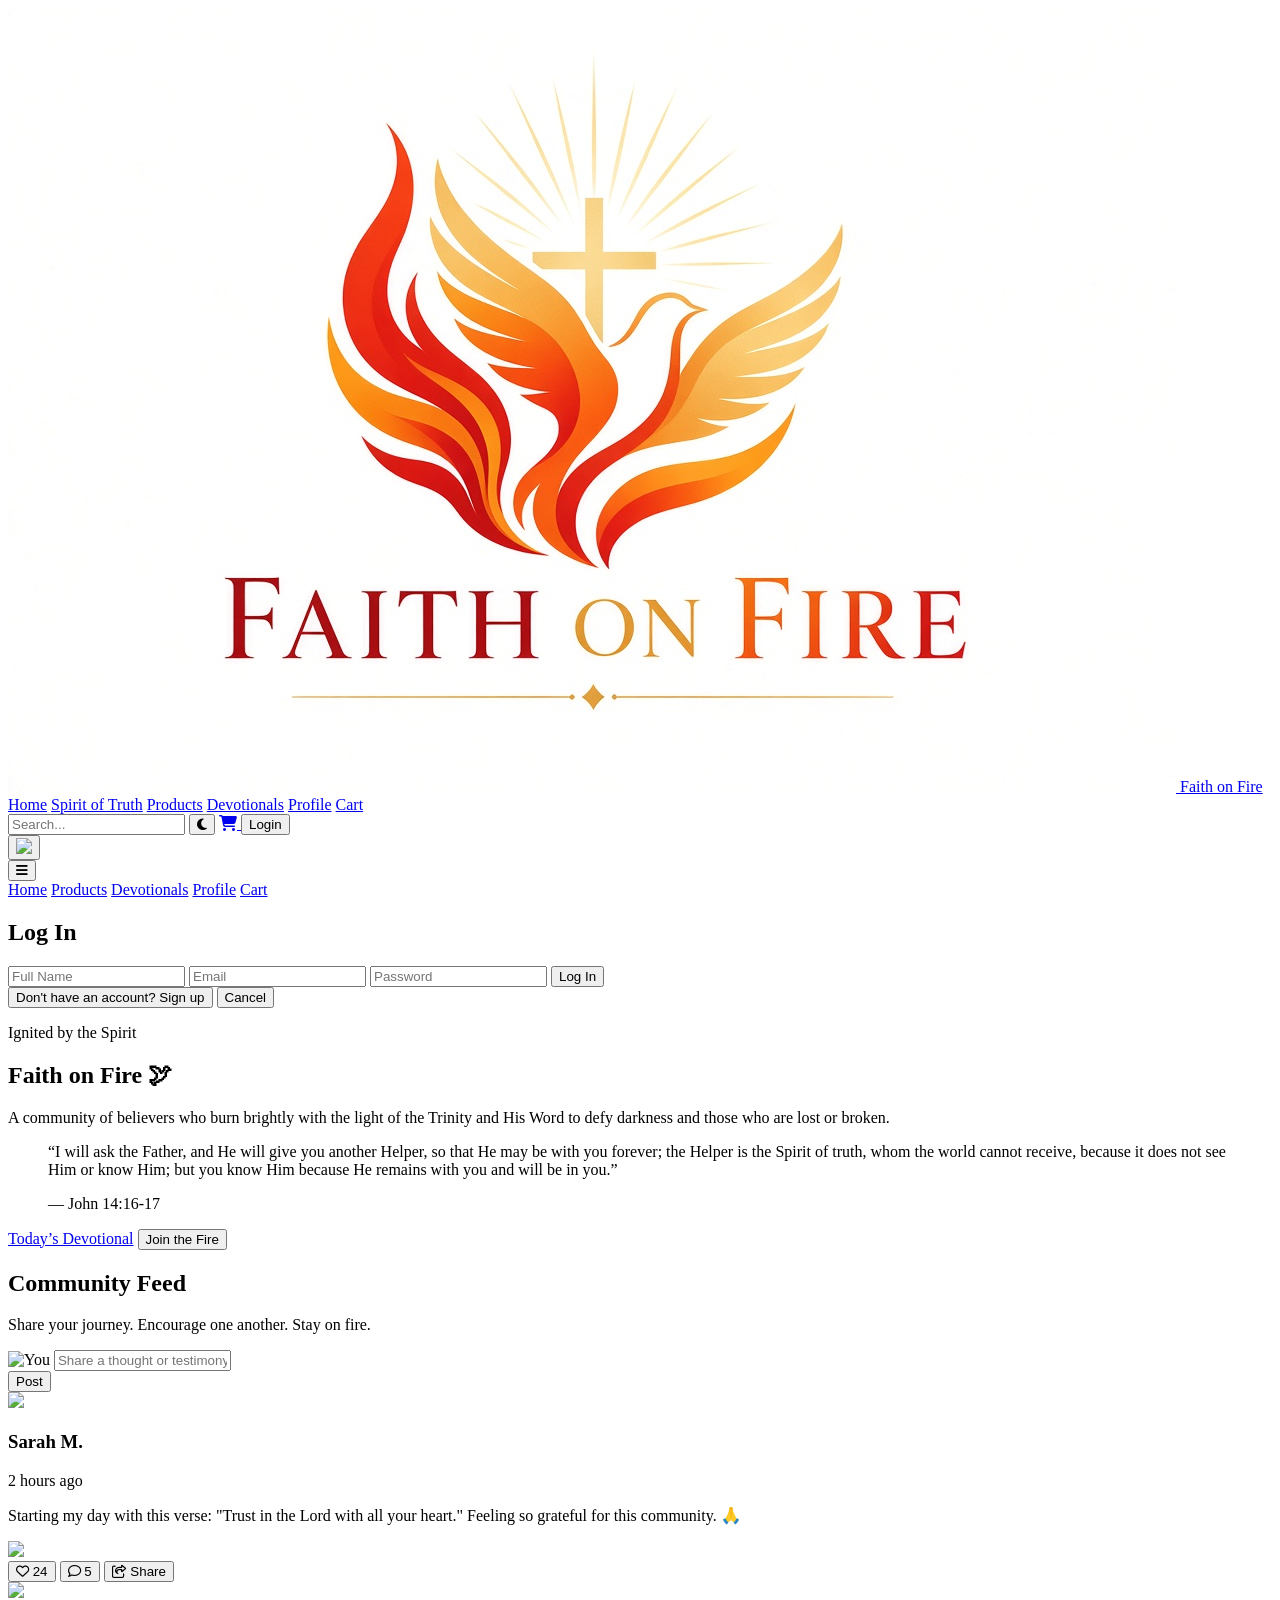
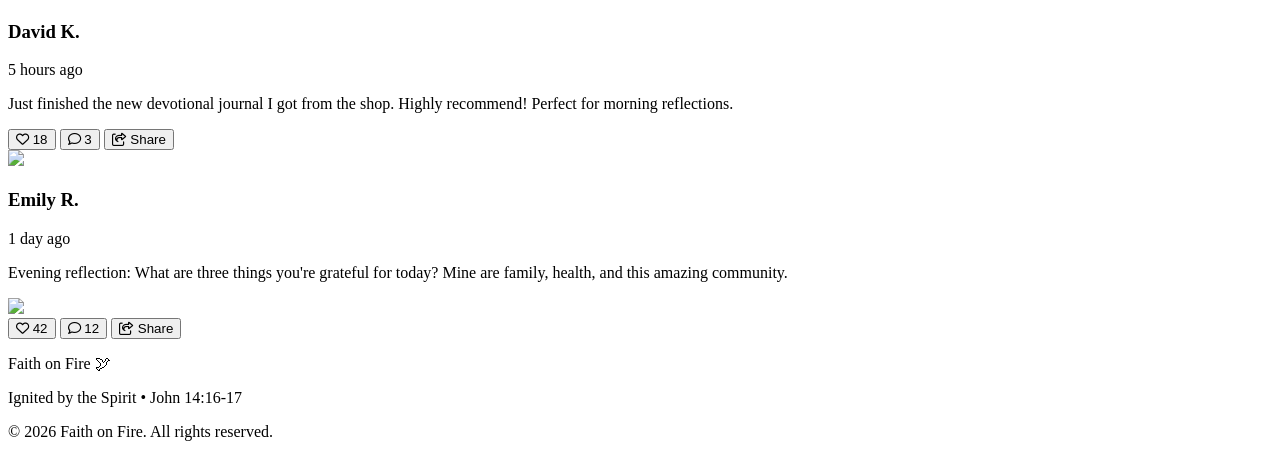
==== index.html @ 9418d6aa "Add site files at repo root" ====
<!DOCTYPE html>
<html lang="en">
<head>
  <meta charset="UTF-8">
  <meta name="viewport" content="width=device-width, initial-scale=1.0">
  <title>Faith on Fire 🕊 - Home</title>
  <script src="https://cdn.tailwindcss.com"></script>
  <link rel="stylesheet" href="https://cdnjs.cloudflare.com/ajax/libs/font-awesome/6.5.1/css/all.min.css">
  <script src="script.js" defer></script>
  <script>tailwind.config = { darkMode: 'class' }</script>
</head>
<body class="bg-stone-50 dark:bg-stone-950 font-sans text-stone-900 dark:text-stone-100">
  <!-- Header -->
  <header class="bg-white/90 dark:bg-stone-900/90 backdrop-blur shadow-md sticky top-0 z-50">
    <nav class="container mx-auto px-4 py-3 flex justify-between items-center">
      <a href="index.html" class="flex items-center gap-2">
        <img src="logo.jpg" alt="Faith on Fire" class="h-10 w-auto">
        <span class="text-xl font-bold text-orange-600 dark:text-orange-400 hidden sm:inline">Faith on Fire</span>
      </a>
      <div class="hidden md:flex space-x-6 items-center">
        <a href="index.html" class="text-orange-600 dark:text-orange-400 font-semibold border-b-2 border-orange-600 pb-1">Home</a>
        <a href="spirit.html" class="text-stone-600 dark:text-stone-300 hover:text-orange-600">Spirit of Truth</a>
        <a href="products.html" class="text-stone-600 dark:text-stone-300 hover:text-orange-600">Products</a>
        <a href="blog.html" class="text-stone-600 dark:text-stone-300 hover:text-orange-600">Devotionals</a>
        <a href="profile.html" class="text-stone-600 dark:text-stone-300 hover:text-orange-600">Profile</a>
        <a href="cart.html" class="text-stone-600 dark:text-stone-300 hover:text-orange-600">Cart</a>
      </div>
      <div class="flex items-center gap-3">
        <input id="search-input" type="text" placeholder="Search..." class="hidden sm:block w-40 px-3 py-1.5 border rounded-lg dark:bg-stone-800 dark:border-stone-700 text-sm">
        <button class="dark-toggle p-2 rounded-lg hover:bg-stone-100 dark:hover:bg-stone-800">
          <i class="fas fa-moon dark-icon"></i>
        </button>
        <a href="cart.html" class="relative text-stone-600 dark:text-stone-300 hover:text-orange-600">
          <i class="fas fa-shopping-cart text-xl"></i>
          <span class="cart-count absolute -top-2 -right-2 bg-red-500 text-white text-xs rounded-full h-5 w-5 flex items-center justify-center" style="display:none;">0</span>
        </a>
        <button onclick="openAuthModal('login')" class="login-btn bg-orange-600 text-white px-4 py-2 rounded-lg hover:bg-orange-700 text-sm">Login</button>
        <div class="user-menu hidden relative">
          <button class="flex items-center gap-2">
            <img src="https://i.pravatar.cc/150?img=32" class="w-8 h-8 rounded-full">
            <span class="user-name text-sm hidden sm:inline"></span>
          </button>
        </div>
        <button id="mobile-menu-btn" class="md:hidden text-2xl"><i class="fas fa-bars"></i></button>
      </div>
    </nav>
    <div id="mobile-menu" class="hidden md:hidden bg-white dark:bg-stone-900 border-t px-4 py-3 space-y-3">
      <a href="index.html" class="block font-semibold">Home</a>
      <a href="products.html" class="block">Products</a>
      <a href="blog.html" class="block">Devotionals</a>
      <a href="profile.html" class="block">Profile</a>
      <a href="cart.html" class="block">Cart</a>
    </div>
  </header>

  <!-- Auth Modal -->
  <div id="auth-modal" class="hidden fixed inset-0 bg-black/50 flex items-center justify-center z-50">
    <div class="bg-white dark:bg-stone-800 rounded-xl p-6 w-full max-w-md mx-4">
      <h2 id="auth-title" class="text-2xl font-bold mb-4">Log In</h2>
      <form onsubmit="handleAuth(event)">
        <input id="auth-name" type="text" placeholder="Full Name" class="w-full mb-3 px-4 py-2 border rounded-lg dark:bg-stone-700">
        <input id="auth-email" type="email" placeholder="Email" required class="w-full mb-3 px-4 py-2 border rounded-lg dark:bg-stone-700">
        <input id="auth-password" type="password" placeholder="Password" required class="w-full mb-4 px-4 py-2 border rounded-lg dark:bg-stone-700">
        <button id="auth-submit" type="submit" class="w-full bg-orange-600 text-white py-2 rounded-lg hover:bg-orange-700">Log In</button>
      </form>
      <button id="auth-switch" class="mt-4 text-orange-600 text-sm">Don't have an account? Sign up</button>
      <button onclick="closeAuthModal()" class="mt-2 text-stone-500 text-sm">Cancel</button>
    </div>
  </div>

  <!-- HERO -->
  <section class="relative bg-gradient-to-br from-orange-600 via-red-600 to-amber-700 text-white overflow-hidden">
    <div class="absolute inset-0 opacity-20 bg-[url('https://picsum.photos/1600/800?random=50')] bg-cover bg-center"></div>
    <div class="relative container mx-auto px-4 py-24 md:py-32 text-center">
      <p class="text-amber-200 font-medium tracking-widest uppercase text-sm mb-4">Ignited by the Spirit</p>
      <h1 class="text-4xl md:text-6xl font-bold mb-6 leading-tight">Faith on Fire 🕊</h1>
      <p class="text-xl md:text-2xl max-w-3xl mx-auto mb-8 text-orange-100">A community of believers who burn brightly with the light of the Trinity and His Word to defy darkness and those who are lost or broken.</p>
      
      <blockquote class="bg-black/30 backdrop-blur rounded-2xl p-6 md:p-8 max-w-3xl mx-auto mb-10 border border-white/20">
        <p class="text-lg md:text-xl italic leading-relaxed">
          “I will ask the Father, and He will give you another Helper, so that He may be with you forever; the Helper is the Spirit of truth, whom the world cannot receive, because it does not see Him or know Him; but you know Him because He remains with you and will be in you.”
        </p>
        <footer class="mt-4 text-amber-200 font-semibold">— John 14:16-17</footer>
      </blockquote>

      <div class="flex flex-col sm:flex-row gap-4 justify-center">
        <a href="blog.html" class="bg-white text-orange-700 px-8 py-3 rounded-full font-semibold hover:bg-amber-100 transition">Today’s Devotional</a>
        <button onclick="openAuthModal('signup')" class="bg-amber-400 text-stone-900 px-8 py-3 rounded-full font-semibold hover:bg-amber-300 transition">Join the Fire</button>
      </div>
    </div>
  </section>

  <!-- Main Feed -->
  <main class="container mx-auto px-4 py-12 max-w-2xl">
    <div class="mb-8 text-center">
      <h2 class="text-3xl font-bold mb-2">Community Feed</h2>
      <p class="text-stone-600 dark:text-stone-400">Share your journey. Encourage one another. Stay on fire.</p>
    </div>

    <div class="bg-white dark:bg-stone-800 rounded-xl shadow p-4 mb-6">
      <div class="flex gap-3">
        <img src="https://i.pravatar.cc/150?img=32" alt="You" class="w-10 h-10 rounded-full">
        <input type="text" placeholder="Share a thought or testimony..." class="flex-1 border rounded-full px-4 py-2 focus:outline-none focus:ring-2 focus:ring-orange-400 dark:bg-stone-700 dark:border-stone-600">
      </div>
      <div class="flex justify-end mt-3">
        <button class="bg-orange-600 text-white px-4 py-1.5 rounded-lg text-sm hover:bg-orange-700">Post</button>
      </div>
    </div>

    <div class="space-y-6">
      <article data-searchable class="bg-white dark:bg-stone-800 rounded-xl shadow p-5">
        <div class="flex items-center gap-3 mb-3">
          <img src="https://i.pravatar.cc/150?img=5" class="w-10 h-10 rounded-full">
          <div><h3 class="font-semibold">Sarah M.</h3><p class="text-xs text-stone-500">2 hours ago</p></div>
        </div>
        <p class="mb-3">Starting my day with this verse: "Trust in the Lord with all your heart." Feeling so grateful for this community. 🙏</p>
        <img src="https://picsum.photos/600/300?random=1" class="rounded-lg w-full h-48 object-cover mb-3">
        <div class="flex gap-6 text-stone-500 text-sm">
          <button onclick="toggleLike(this)" class="flex items-center gap-1 hover:text-red-500"><i class="far fa-heart"></i> 24</button>
          <button class="flex items-center gap-1 hover:text-orange-600"><i class="far fa-comment"></i> 5</button>
          <button class="flex items-center gap-1 hover:text-orange-600"><i class="far fa-share-square"></i> Share</button>
        </div>
      </article>

      <article data-searchable class="bg-white dark:bg-stone-800 rounded-xl shadow p-5">
        <div class="flex items-center gap-3 mb-3">
          <img src="https://i.pravatar.cc/150?img=12" class="w-10 h-10 rounded-full">
          <div><h3 class="font-semibold">David K.</h3><p class="text-xs text-stone-500">5 hours ago</p></div>
        </div>
        <p class="mb-3">Just finished the new devotional journal I got from the shop. Highly recommend! Perfect for morning reflections.</p>
        <div class="flex gap-6 text-stone-500 text-sm">
          <button onclick="toggleLike(this)" class="flex items-center gap-1 hover:text-red-500"><i class="far fa-heart"></i> 18</button>
          <button class="flex items-center gap-1 hover:text-orange-600"><i class="far fa-comment"></i> 3</button>
          <button class="flex items-center gap-1 hover:text-orange-600"><i class="far fa-share-square"></i> Share</button>
        </div>
      </article>

      <article data-searchable class="bg-white dark:bg-stone-800 rounded-xl shadow p-5">
        <div class="flex items-center gap-3 mb-3">
          <img src="https://i.pravatar.cc/150?img=47" class="w-10 h-10 rounded-full">
          <div><h3 class="font-semibold">Emily R.</h3><p class="text-xs text-stone-500">1 day ago</p></div>
        </div>
        <p class="mb-3">Evening reflection: What are three things you're grateful for today? Mine are family, health, and this amazing community.</p>
        <img src="https://picsum.photos/600/300?random=2" class="rounded-lg w-full h-48 object-cover mb-3">
        <div class="flex gap-6 text-stone-500 text-sm">
          <button onclick="toggleLike(this)" class="flex items-center gap-1 hover:text-red-500"><i class="far fa-heart"></i> 42</button>
          <button class="flex items-center gap-1 hover:text-orange-600"><i class="far fa-comment"></i> 12</button>
          <button class="flex items-center gap-1 hover:text-orange-600"><i class="far fa-share-square"></i> Share</button>
        </div>
      </article>
    </div>
  </main>

  <footer class="bg-stone-900 text-stone-400 border-t border-stone-800 mt-12 py-8 text-center text-sm">
    <p class="text-lg font-semibold text-orange-400 mb-2">Faith on Fire 🕊</p>
    <p>Ignited by the Spirit • John 14:16-17</p>
    <p class="mt-2">&copy; 2026 Faith on Fire. All rights reserved.</p>
  </footer>
</body>
</html>
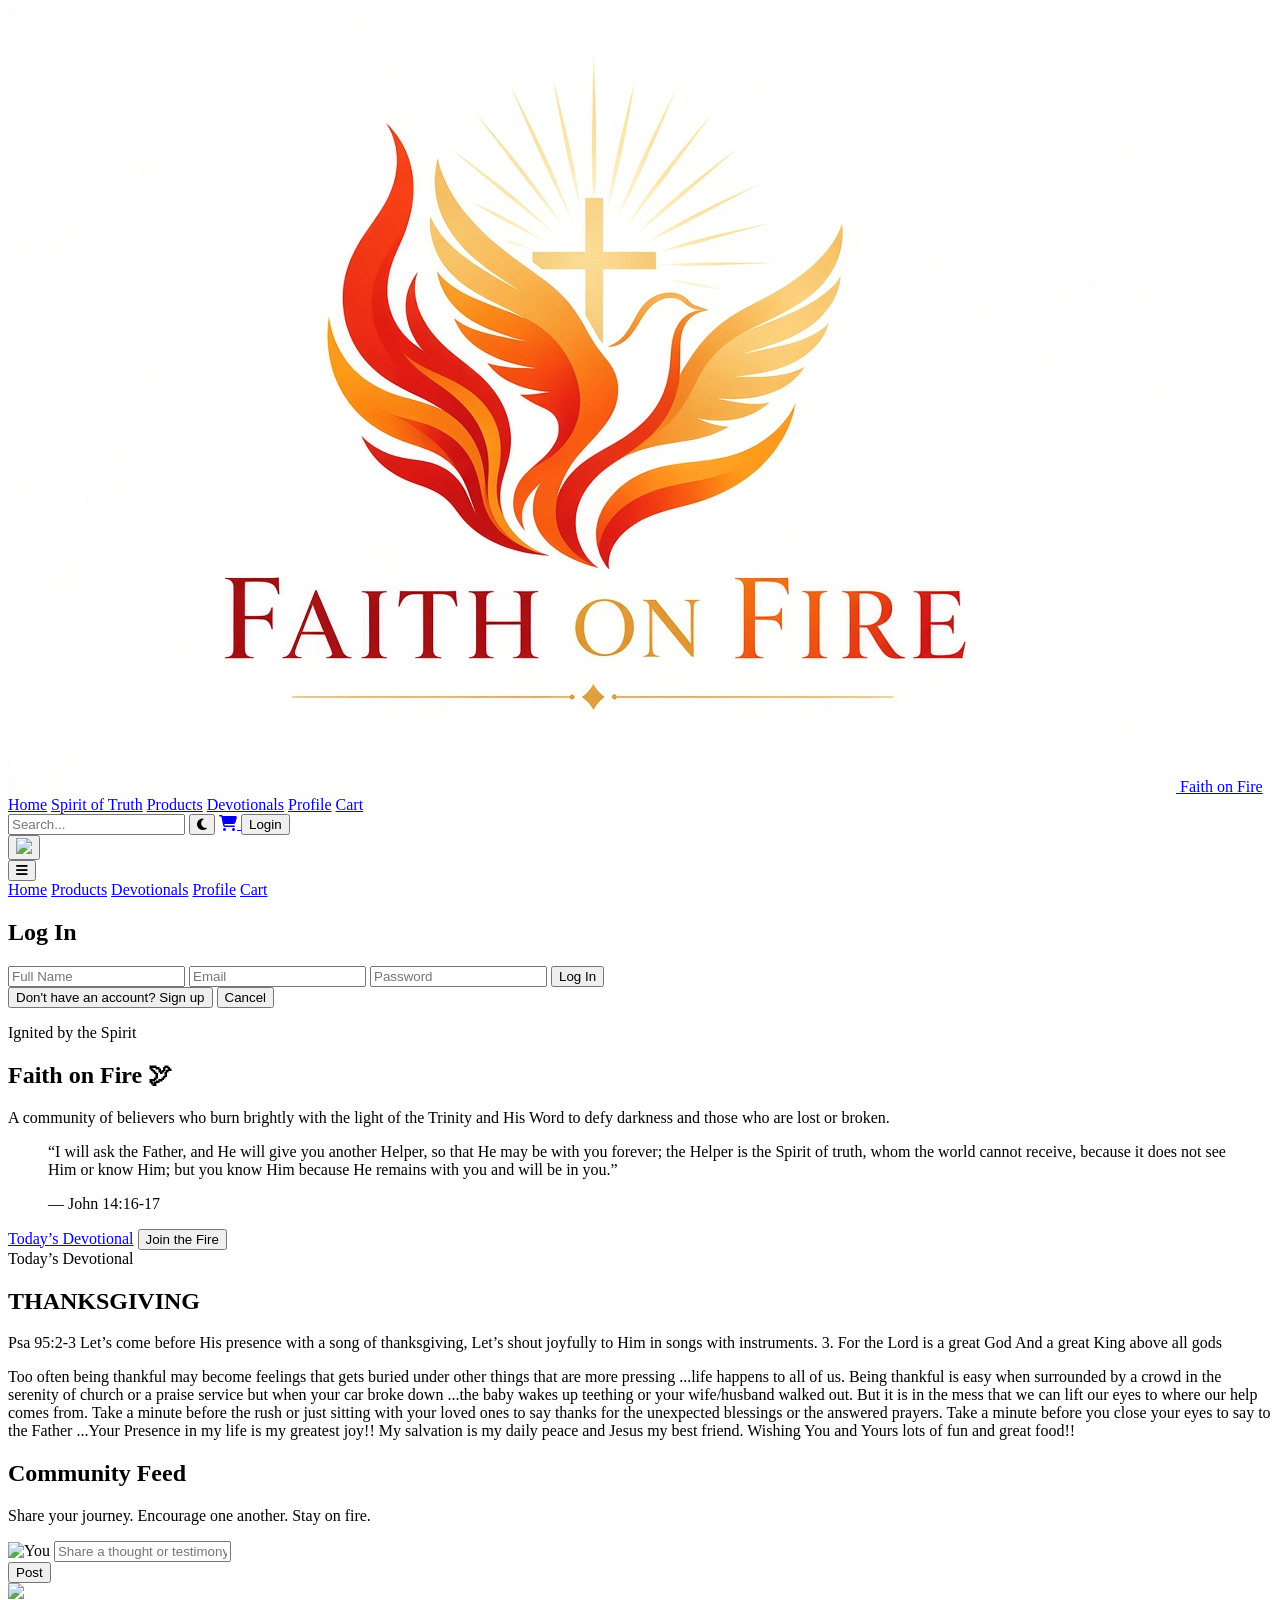
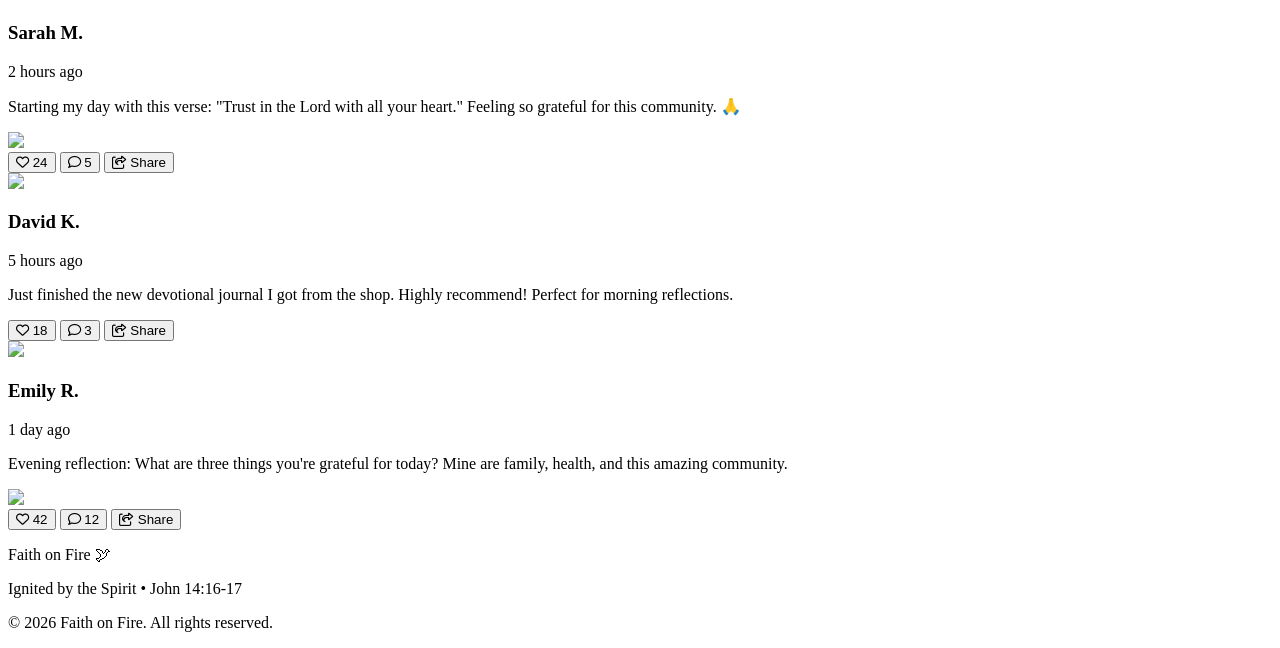
==== commit e65a1b62: "Add Thanksgiving devotional to home page Co-authored-by: copilot-swe-agent[bot] <198982749+Copilot@u" ====
--- a/index.html
+++ b/index.html
@@ -90,6 +90,16 @@
     </div>
   </section>
 
+  <!-- Today's Devotional -->
+  <section class="container mx-auto px-4 pt-12 max-w-2xl">
+    <div class="bg-gradient-to-r from-orange-600 to-purple-600 rounded-2xl text-white p-8">
+      <span class="bg-white/20 px-3 py-1 rounded-full text-sm">Today’s Devotional</span>
+      <h2 class="text-3xl font-bold mt-4 mb-3">THANKSGIVING</h2>
+      <p class="font-semibold mb-4">Psa 95:2-3 Let’s come before His presence with a song of thanksgiving, Let’s shout joyfully to Him in songs with instruments. 3. For the Lord is a great God And a great King above all gods</p>
+      <p class="text-orange-100 leading-relaxed">Too often being thankful may become feelings that gets buried under other things that are more pressing ...life happens to all of us. Being thankful is easy when surrounded by a crowd in the serenity of church or a praise service but when your car broke down ...the baby wakes up teething or your wife/husband walked out. But it is in the mess that we can lift our eyes to where our help comes from. Take a minute before the rush or just sitting with your loved ones to say thanks for the unexpected blessings or the answered prayers. Take a minute before you close your eyes to say to the Father ...Your Presence in my life is my greatest joy!! My salvation is my daily peace and Jesus my best friend. Wishing You and Yours lots of fun and great food!!</p>
+    </div>
+  </section>
+
   <!-- Main Feed -->
   <main class="container mx-auto px-4 py-12 max-w-2xl">
     <div class="mb-8 text-center">
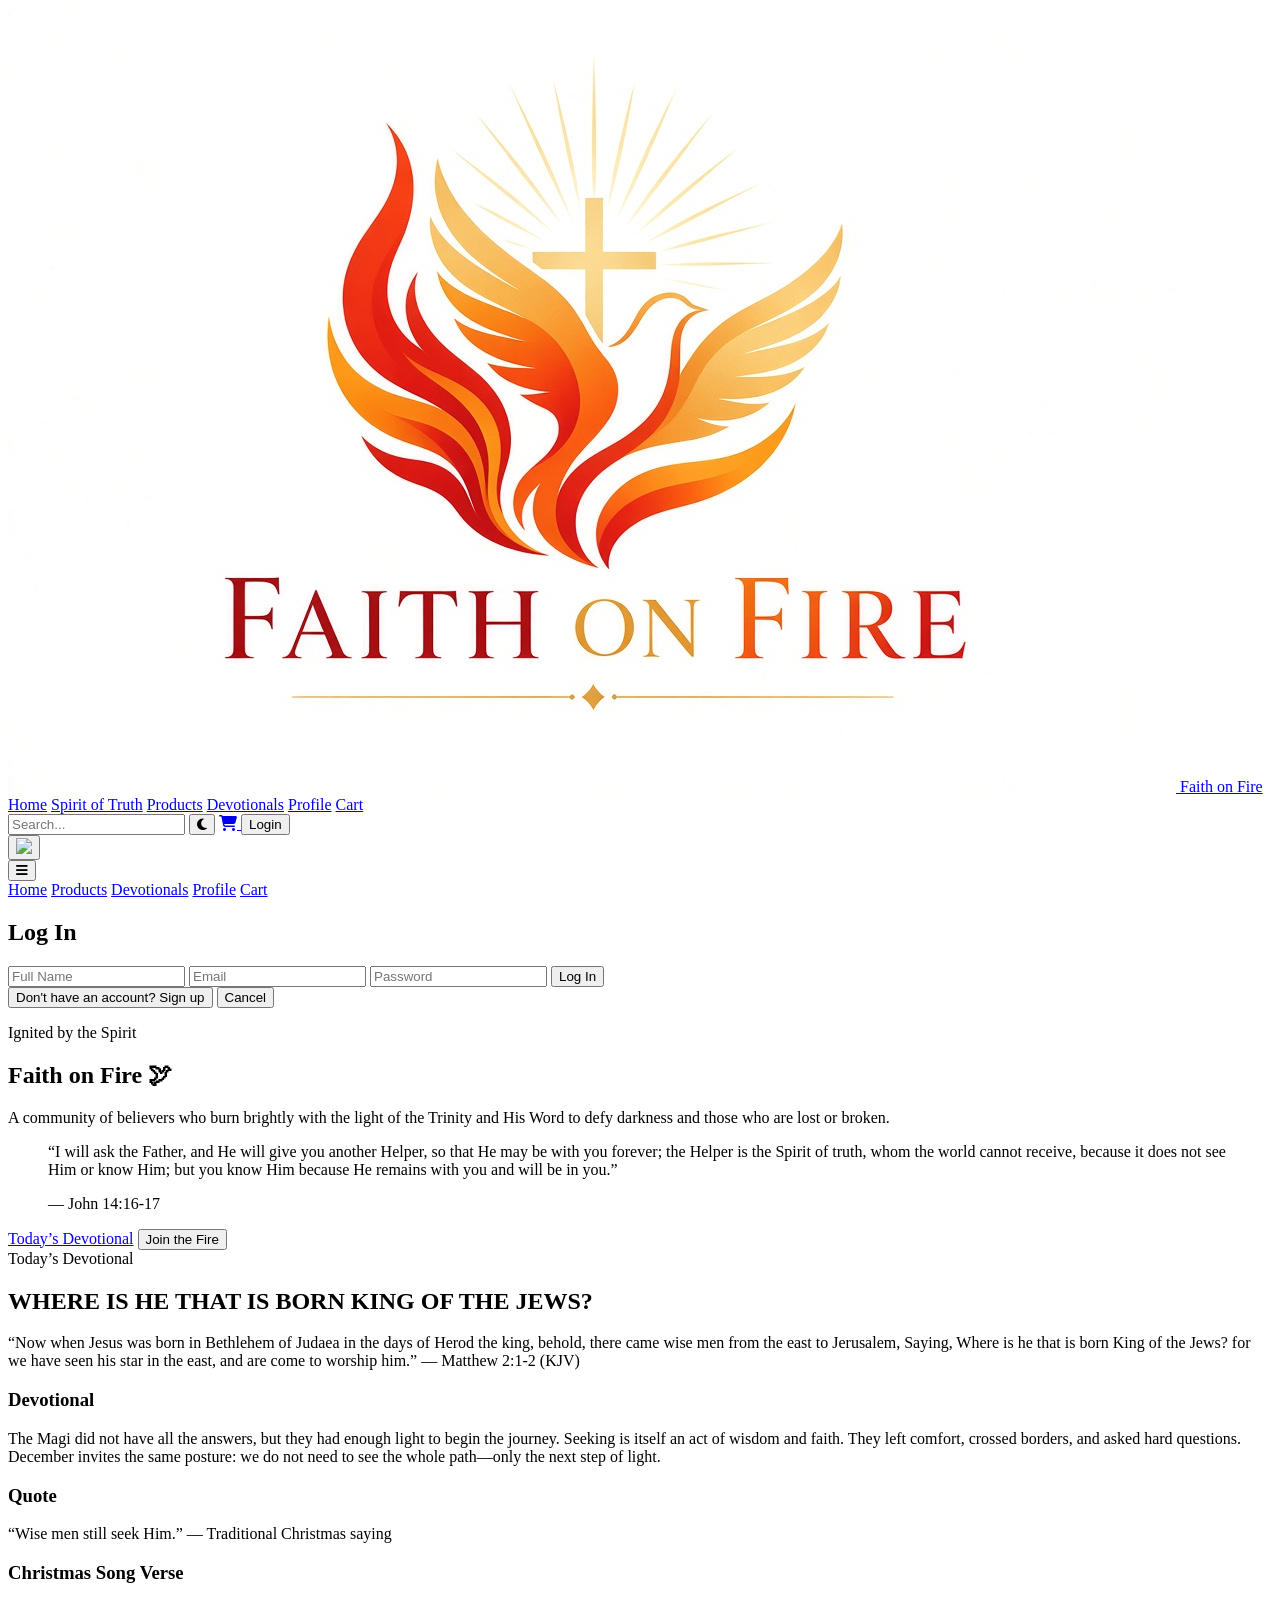
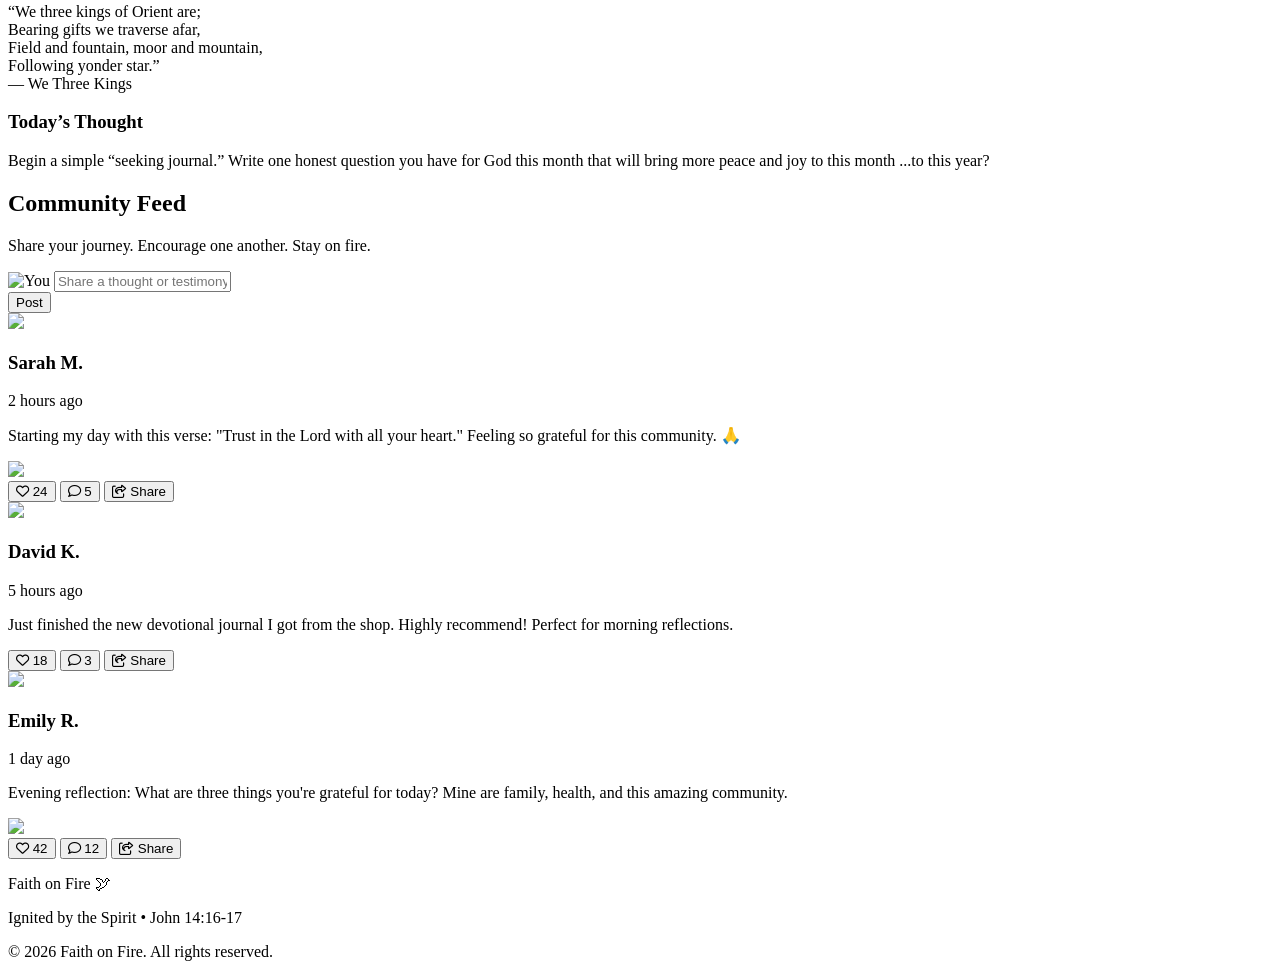
==== commit 39e1e176: "Update devotional to Magi/Matthew 2 devotional Co-authored-by: copilot-swe-agent[bot] <198982749+Cop" ====
--- a/index.html
+++ b/index.html
@@ -94,9 +94,16 @@
   <section class="container mx-auto px-4 pt-12 max-w-2xl">
     <div class="bg-gradient-to-r from-orange-600 to-purple-600 rounded-2xl text-white p-8">
       <span class="bg-white/20 px-3 py-1 rounded-full text-sm">Today’s Devotional</span>
-      <h2 class="text-3xl font-bold mt-4 mb-3">THANKSGIVING</h2>
-      <p class="font-semibold mb-4">Psa 95:2-3 Let’s come before His presence with a song of thanksgiving, Let’s shout joyfully to Him in songs with instruments. 3. For the Lord is a great God And a great King above all gods</p>
-      <p class="text-orange-100 leading-relaxed">Too often being thankful may become feelings that gets buried under other things that are more pressing ...life happens to all of us. Being thankful is easy when surrounded by a crowd in the serenity of church or a praise service but when your car broke down ...the baby wakes up teething or your wife/husband walked out. But it is in the mess that we can lift our eyes to where our help comes from. Take a minute before the rush or just sitting with your loved ones to say thanks for the unexpected blessings or the answered prayers. Take a minute before you close your eyes to say to the Father ...Your Presence in my life is my greatest joy!! My salvation is my daily peace and Jesus my best friend. Wishing You and Yours lots of fun and great food!!</p>
+      <h2 class="text-3xl font-bold mt-4 mb-3">WHERE IS HE THAT IS BORN KING OF THE JEWS?</h2>
+      <p class="font-semibold italic mb-4">“Now when Jesus was born in Bethlehem of Judaea in the days of Herod the king, behold, there came wise men from the east to Jerusalem, Saying, Where is he that is born King of the Jews? for we have seen his star in the east, and are come to worship him.” — Matthew 2:1-2 (KJV)</p>
+      <h3 class="font-bold mt-4 mb-1">Devotional</h3>
+      <p class="text-orange-100 leading-relaxed mb-4">The Magi did not have all the answers, but they had enough light to begin the journey. Seeking is itself an act of wisdom and faith. They left comfort, crossed borders, and asked hard questions. December invites the same posture: we do not need to see the whole path—only the next step of light.</p>
+      <h3 class="font-bold mt-4 mb-1">Quote</h3>
+      <p class="text-orange-100 italic mb-4">“Wise men still seek Him.” — Traditional Christmas saying</p>
+      <h3 class="font-bold mt-4 mb-1">Christmas Song Verse</h3>
+      <p class="text-orange-100 italic mb-4">“We three kings of Orient are;<br>Bearing gifts we traverse afar,<br>Field and fountain, moor and mountain,<br>Following yonder star.”<br>— We Three Kings</p>
+      <h3 class="font-bold mt-4 mb-1">Today’s Thought</h3>
+      <p class="text-orange-100 leading-relaxed">Begin a simple “seeking journal.” Write one honest question you have for God this month that will bring more peace and joy to this month ...to this year?</p>
     </div>
   </section>
 
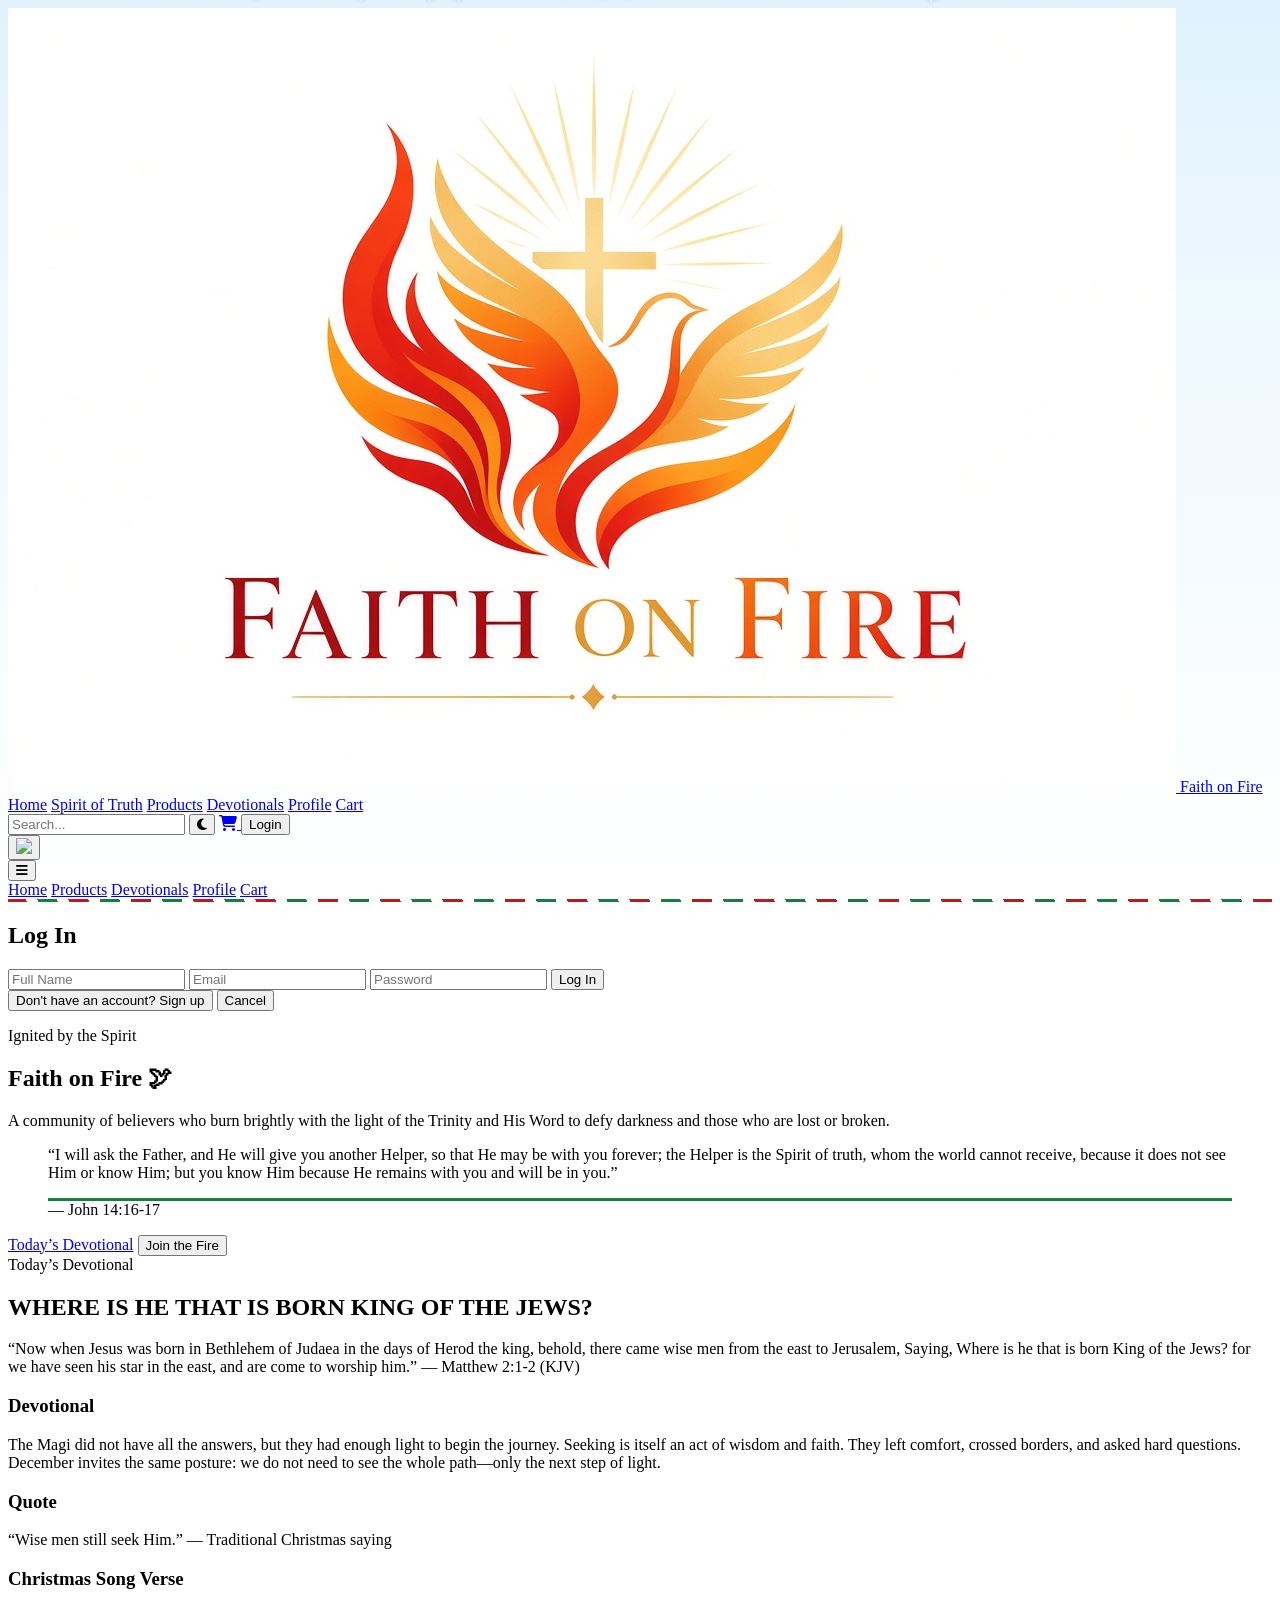
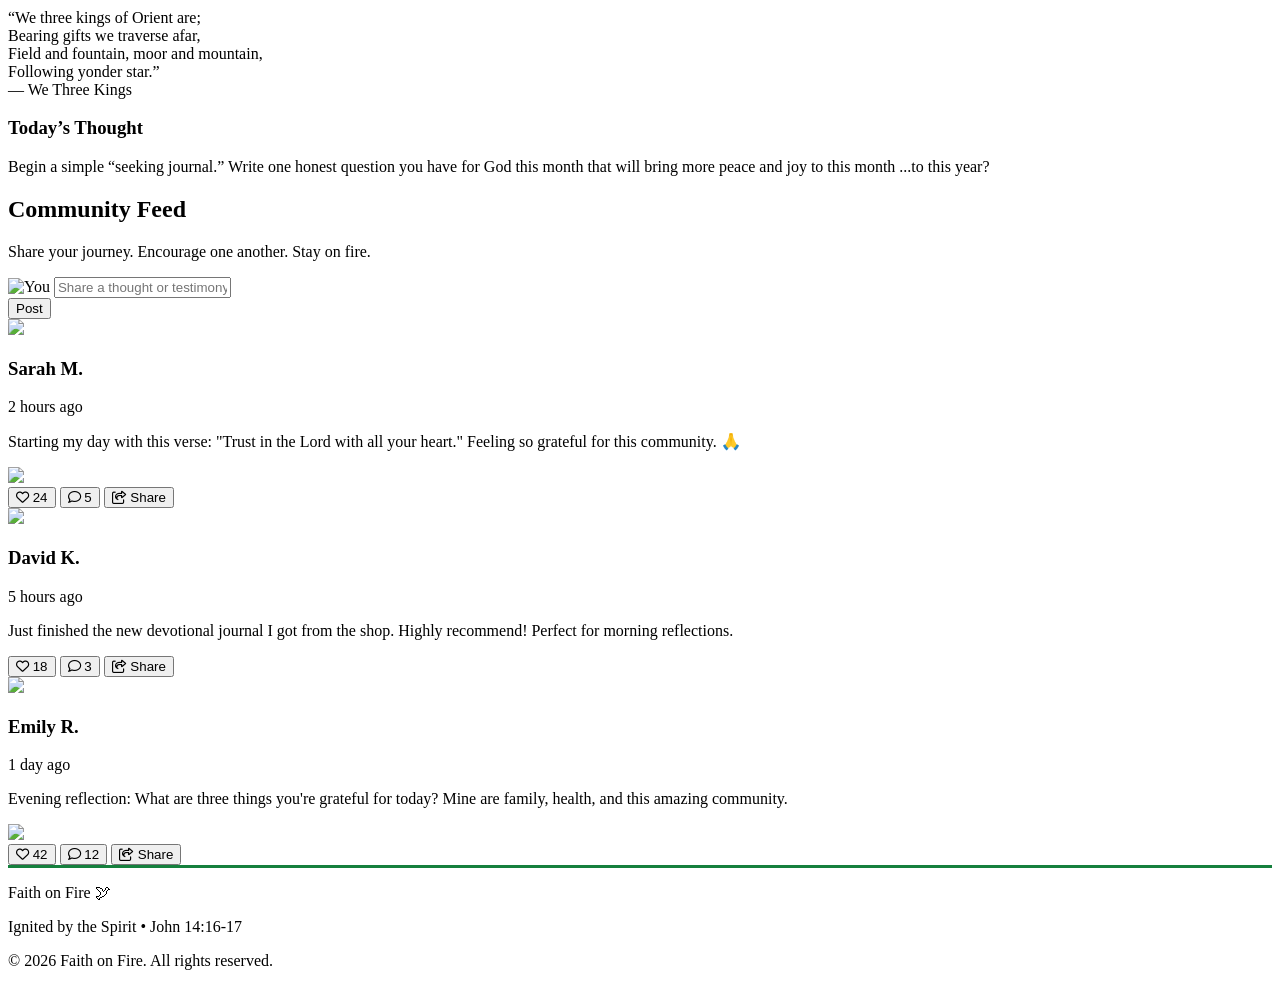
==== commit e9916999: "Christmas red/green winter theme; Making Room for Jesus devotionals header Co-authored-by: copilot-s" ====
--- a/index.html
+++ b/index.html
@@ -6,35 +6,36 @@
   <title>Faith on Fire 🕊 - Home</title>
   <script src="https://cdn.tailwindcss.com"></script>
   <link rel="stylesheet" href="https://cdnjs.cloudflare.com/ajax/libs/font-awesome/6.5.1/css/all.min.css">
+  <link rel="stylesheet" href="winter.css">
   <script src="script.js" defer></script>
   <script>tailwind.config = { darkMode: 'class' }</script>
 </head>
-<body class="bg-stone-50 dark:bg-stone-950 font-sans text-stone-900 dark:text-stone-100">
+<body class="bg-sky-50 dark:bg-stone-950 font-sans text-stone-900 dark:text-stone-100">
   <!-- Header -->
   <header class="bg-white/90 dark:bg-stone-900/90 backdrop-blur shadow-md sticky top-0 z-50">
     <nav class="container mx-auto px-4 py-3 flex justify-between items-center">
       <a href="index.html" class="flex items-center gap-2">
         <img src="logo.jpg" alt="Faith on Fire" class="h-10 w-auto">
-        <span class="text-xl font-bold text-orange-600 dark:text-orange-400 hidden sm:inline">Faith on Fire</span>
+        <span class="text-xl font-bold text-red-600 dark:text-red-400 hidden sm:inline">Faith on Fire</span>
       </a>
       <div class="hidden md:flex space-x-6 items-center">
-        <a href="index.html" class="text-orange-600 dark:text-orange-400 font-semibold border-b-2 border-orange-600 pb-1">Home</a>
-        <a href="spirit.html" class="text-stone-600 dark:text-stone-300 hover:text-orange-600">Spirit of Truth</a>
-        <a href="products.html" class="text-stone-600 dark:text-stone-300 hover:text-orange-600">Products</a>
-        <a href="blog.html" class="text-stone-600 dark:text-stone-300 hover:text-orange-600">Devotionals</a>
-        <a href="profile.html" class="text-stone-600 dark:text-stone-300 hover:text-orange-600">Profile</a>
-        <a href="cart.html" class="text-stone-600 dark:text-stone-300 hover:text-orange-600">Cart</a>
+        <a href="index.html" class="text-red-600 dark:text-red-400 font-semibold border-b-2 border-red-600 pb-1">Home</a>
+        <a href="spirit.html" class="text-stone-600 dark:text-stone-300 hover:text-red-600">Spirit of Truth</a>
+        <a href="products.html" class="text-stone-600 dark:text-stone-300 hover:text-red-600">Products</a>
+        <a href="blog.html" class="text-stone-600 dark:text-stone-300 hover:text-red-600">Devotionals</a>
+        <a href="profile.html" class="text-stone-600 dark:text-stone-300 hover:text-red-600">Profile</a>
+        <a href="cart.html" class="text-stone-600 dark:text-stone-300 hover:text-red-600">Cart</a>
       </div>
       <div class="flex items-center gap-3">
         <input id="search-input" type="text" placeholder="Search..." class="hidden sm:block w-40 px-3 py-1.5 border rounded-lg dark:bg-stone-800 dark:border-stone-700 text-sm">
         <button class="dark-toggle p-2 rounded-lg hover:bg-stone-100 dark:hover:bg-stone-800">
           <i class="fas fa-moon dark-icon"></i>
         </button>
-        <a href="cart.html" class="relative text-stone-600 dark:text-stone-300 hover:text-orange-600">
+        <a href="cart.html" class="relative text-stone-600 dark:text-stone-300 hover:text-red-600">
           <i class="fas fa-shopping-cart text-xl"></i>
           <span class="cart-count absolute -top-2 -right-2 bg-red-500 text-white text-xs rounded-full h-5 w-5 flex items-center justify-center" style="display:none;">0</span>
         </a>
-        <button onclick="openAuthModal('login')" class="login-btn bg-orange-600 text-white px-4 py-2 rounded-lg hover:bg-orange-700 text-sm">Login</button>
+        <button onclick="openAuthModal('login')" class="login-btn bg-red-600 text-white px-4 py-2 rounded-lg hover:bg-red-700 text-sm">Login</button>
         <div class="user-menu hidden relative">
           <button class="flex items-center gap-2">
             <img src="https://i.pravatar.cc/150?img=32" class="w-8 h-8 rounded-full">
@@ -61,20 +62,20 @@
         <input id="auth-name" type="text" placeholder="Full Name" class="w-full mb-3 px-4 py-2 border rounded-lg dark:bg-stone-700">
         <input id="auth-email" type="email" placeholder="Email" required class="w-full mb-3 px-4 py-2 border rounded-lg dark:bg-stone-700">
         <input id="auth-password" type="password" placeholder="Password" required class="w-full mb-4 px-4 py-2 border rounded-lg dark:bg-stone-700">
-        <button id="auth-submit" type="submit" class="w-full bg-orange-600 text-white py-2 rounded-lg hover:bg-orange-700">Log In</button>
+        <button id="auth-submit" type="submit" class="w-full bg-red-600 text-white py-2 rounded-lg hover:bg-red-700">Log In</button>
       </form>
-      <button id="auth-switch" class="mt-4 text-orange-600 text-sm">Don't have an account? Sign up</button>
+      <button id="auth-switch" class="mt-4 text-red-600 text-sm">Don't have an account? Sign up</button>
       <button onclick="closeAuthModal()" class="mt-2 text-stone-500 text-sm">Cancel</button>
     </div>
   </div>
 
   <!-- HERO -->
-  <section class="relative bg-gradient-to-br from-orange-600 via-red-600 to-amber-700 text-white overflow-hidden">
+  <section class="relative bg-gradient-to-br from-red-600 via-red-700 to-green-800 text-white overflow-hidden">
     <div class="absolute inset-0 opacity-20 bg-[url('https://picsum.photos/1600/800?random=50')] bg-cover bg-center"></div>
     <div class="relative container mx-auto px-4 py-24 md:py-32 text-center">
       <p class="text-amber-200 font-medium tracking-widest uppercase text-sm mb-4">Ignited by the Spirit</p>
       <h1 class="text-4xl md:text-6xl font-bold mb-6 leading-tight">Faith on Fire 🕊</h1>
-      <p class="text-xl md:text-2xl max-w-3xl mx-auto mb-8 text-orange-100">A community of believers who burn brightly with the light of the Trinity and His Word to defy darkness and those who are lost or broken.</p>
+      <p class="text-xl md:text-2xl max-w-3xl mx-auto mb-8 text-red-100">A community of believers who burn brightly with the light of the Trinity and His Word to defy darkness and those who are lost or broken.</p>
       
       <blockquote class="bg-black/30 backdrop-blur rounded-2xl p-6 md:p-8 max-w-3xl mx-auto mb-10 border border-white/20">
         <p class="text-lg md:text-xl italic leading-relaxed">
@@ -84,7 +85,7 @@
       </blockquote>
 
       <div class="flex flex-col sm:flex-row gap-4 justify-center">
-        <a href="blog.html" class="bg-white text-orange-700 px-8 py-3 rounded-full font-semibold hover:bg-amber-100 transition">Today’s Devotional</a>
+        <a href="blog.html" class="bg-white text-red-700 px-8 py-3 rounded-full font-semibold hover:bg-amber-100 transition">Today’s Devotional</a>
         <button onclick="openAuthModal('signup')" class="bg-amber-400 text-stone-900 px-8 py-3 rounded-full font-semibold hover:bg-amber-300 transition">Join the Fire</button>
       </div>
     </div>
@@ -92,18 +93,18 @@
 
   <!-- Today's Devotional -->
   <section class="container mx-auto px-4 pt-12 max-w-2xl">
-    <div class="bg-gradient-to-r from-orange-600 to-purple-600 rounded-2xl text-white p-8">
+    <div class="bg-gradient-to-r from-red-600 to-green-600 rounded-2xl text-white p-8">
       <span class="bg-white/20 px-3 py-1 rounded-full text-sm">Today’s Devotional</span>
       <h2 class="text-3xl font-bold mt-4 mb-3">WHERE IS HE THAT IS BORN KING OF THE JEWS?</h2>
       <p class="font-semibold italic mb-4">“Now when Jesus was born in Bethlehem of Judaea in the days of Herod the king, behold, there came wise men from the east to Jerusalem, Saying, Where is he that is born King of the Jews? for we have seen his star in the east, and are come to worship him.” — Matthew 2:1-2 (KJV)</p>
       <h3 class="font-bold mt-4 mb-1">Devotional</h3>
-      <p class="text-orange-100 leading-relaxed mb-4">The Magi did not have all the answers, but they had enough light to begin the journey. Seeking is itself an act of wisdom and faith. They left comfort, crossed borders, and asked hard questions. December invites the same posture: we do not need to see the whole path—only the next step of light.</p>
+      <p class="text-red-100 leading-relaxed mb-4">The Magi did not have all the answers, but they had enough light to begin the journey. Seeking is itself an act of wisdom and faith. They left comfort, crossed borders, and asked hard questions. December invites the same posture: we do not need to see the whole path—only the next step of light.</p>
       <h3 class="font-bold mt-4 mb-1">Quote</h3>
-      <p class="text-orange-100 italic mb-4">“Wise men still seek Him.” — Traditional Christmas saying</p>
+      <p class="text-red-100 italic mb-4">“Wise men still seek Him.” — Traditional Christmas saying</p>
       <h3 class="font-bold mt-4 mb-1">Christmas Song Verse</h3>
-      <p class="text-orange-100 italic mb-4">“We three kings of Orient are;<br>Bearing gifts we traverse afar,<br>Field and fountain, moor and mountain,<br>Following yonder star.”<br>— We Three Kings</p>
+      <p class="text-red-100 italic mb-4">“We three kings of Orient are;<br>Bearing gifts we traverse afar,<br>Field and fountain, moor and mountain,<br>Following yonder star.”<br>— We Three Kings</p>
       <h3 class="font-bold mt-4 mb-1">Today’s Thought</h3>
-      <p class="text-orange-100 leading-relaxed">Begin a simple “seeking journal.” Write one honest question you have for God this month that will bring more peace and joy to this month ...to this year?</p>
+      <p class="text-red-100 leading-relaxed">Begin a simple “seeking journal.” Write one honest question you have for God this month that will bring more peace and joy to this month ...to this year?</p>
     </div>
   </section>
 
@@ -117,10 +118,10 @@
     <div class="bg-white dark:bg-stone-800 rounded-xl shadow p-4 mb-6">
       <div class="flex gap-3">
         <img src="https://i.pravatar.cc/150?img=32" alt="You" class="w-10 h-10 rounded-full">
-        <input type="text" placeholder="Share a thought or testimony..." class="flex-1 border rounded-full px-4 py-2 focus:outline-none focus:ring-2 focus:ring-orange-400 dark:bg-stone-700 dark:border-stone-600">
+        <input type="text" placeholder="Share a thought or testimony..." class="flex-1 border rounded-full px-4 py-2 focus:outline-none focus:ring-2 focus:ring-red-400 dark:bg-stone-700 dark:border-stone-600">
       </div>
       <div class="flex justify-end mt-3">
-        <button class="bg-orange-600 text-white px-4 py-1.5 rounded-lg text-sm hover:bg-orange-700">Post</button>
+        <button class="bg-red-600 text-white px-4 py-1.5 rounded-lg text-sm hover:bg-red-700">Post</button>
       </div>
     </div>
 
@@ -134,8 +135,8 @@
         <img src="https://picsum.photos/600/300?random=1" class="rounded-lg w-full h-48 object-cover mb-3">
         <div class="flex gap-6 text-stone-500 text-sm">
           <button onclick="toggleLike(this)" class="flex items-center gap-1 hover:text-red-500"><i class="far fa-heart"></i> 24</button>
-          <button class="flex items-center gap-1 hover:text-orange-600"><i class="far fa-comment"></i> 5</button>
-          <button class="flex items-center gap-1 hover:text-orange-600"><i class="far fa-share-square"></i> Share</button>
+          <button class="flex items-center gap-1 hover:text-red-600"><i class="far fa-comment"></i> 5</button>
+          <button class="flex items-center gap-1 hover:text-red-600"><i class="far fa-share-square"></i> Share</button>
         </div>
       </article>
 
@@ -147,8 +148,8 @@
         <p class="mb-3">Just finished the new devotional journal I got from the shop. Highly recommend! Perfect for morning reflections.</p>
         <div class="flex gap-6 text-stone-500 text-sm">
           <button onclick="toggleLike(this)" class="flex items-center gap-1 hover:text-red-500"><i class="far fa-heart"></i> 18</button>
-          <button class="flex items-center gap-1 hover:text-orange-600"><i class="far fa-comment"></i> 3</button>
-          <button class="flex items-center gap-1 hover:text-orange-600"><i class="far fa-share-square"></i> Share</button>
+          <button class="flex items-center gap-1 hover:text-red-600"><i class="far fa-comment"></i> 3</button>
+          <button class="flex items-center gap-1 hover:text-red-600"><i class="far fa-share-square"></i> Share</button>
         </div>
       </article>
 
@@ -161,15 +162,15 @@
         <img src="https://picsum.photos/600/300?random=2" class="rounded-lg w-full h-48 object-cover mb-3">
         <div class="flex gap-6 text-stone-500 text-sm">
           <button onclick="toggleLike(this)" class="flex items-center gap-1 hover:text-red-500"><i class="far fa-heart"></i> 42</button>
-          <button class="flex items-center gap-1 hover:text-orange-600"><i class="far fa-comment"></i> 12</button>
-          <button class="flex items-center gap-1 hover:text-orange-600"><i class="far fa-share-square"></i> Share</button>
+          <button class="flex items-center gap-1 hover:text-red-600"><i class="far fa-comment"></i> 12</button>
+          <button class="flex items-center gap-1 hover:text-red-600"><i class="far fa-share-square"></i> Share</button>
         </div>
       </article>
     </div>
   </main>
 
   <footer class="bg-stone-900 text-stone-400 border-t border-stone-800 mt-12 py-8 text-center text-sm">
-    <p class="text-lg font-semibold text-orange-400 mb-2">Faith on Fire 🕊</p>
+    <p class="text-lg font-semibold text-red-400 mb-2">Faith on Fire 🕊</p>
     <p>Ignited by the Spirit • John 14:16-17</p>
     <p class="mt-2">&copy; 2026 Faith on Fire. All rights reserved.</p>
   </footer>
--- a/winter.css
+++ b/winter.css
@@ -0,0 +1,38 @@
+html:not(.dark) body {
+  background-image: linear-gradient(180deg, #e0f2fe 0%, #f0f9ff 40%, #ffffff 100%);
+  background-attachment: fixed;
+}
+
+header {
+  border-bottom: 3px solid transparent;
+  border-image: repeating-linear-gradient(45deg, #b91c1c 0 14px, #ffffff 14px 22px, #15803d 22px 36px, #ffffff 36px 44px) 1;
+}
+
+footer {
+  border-top: 3px solid #15803d;
+}
+
+#snow-layer {
+  position: fixed;
+  inset: 0;
+  pointer-events: none;
+  overflow: hidden;
+  z-index: 40;
+}
+
+.snowflake {
+  position: absolute;
+  top: -20px;
+  color: #fff;
+  text-shadow: 0 0 4px rgba(100, 150, 200, 0.8);
+  animation: snow-fall linear infinite;
+  user-select: none;
+}
+
+@keyframes snow-fall {
+  to { transform: translateY(105vh) translateX(40px) rotate(360deg); }
+}
+
+@media (prefers-reduced-motion: reduce) {
+  #snow-layer { display: none; }
+}
